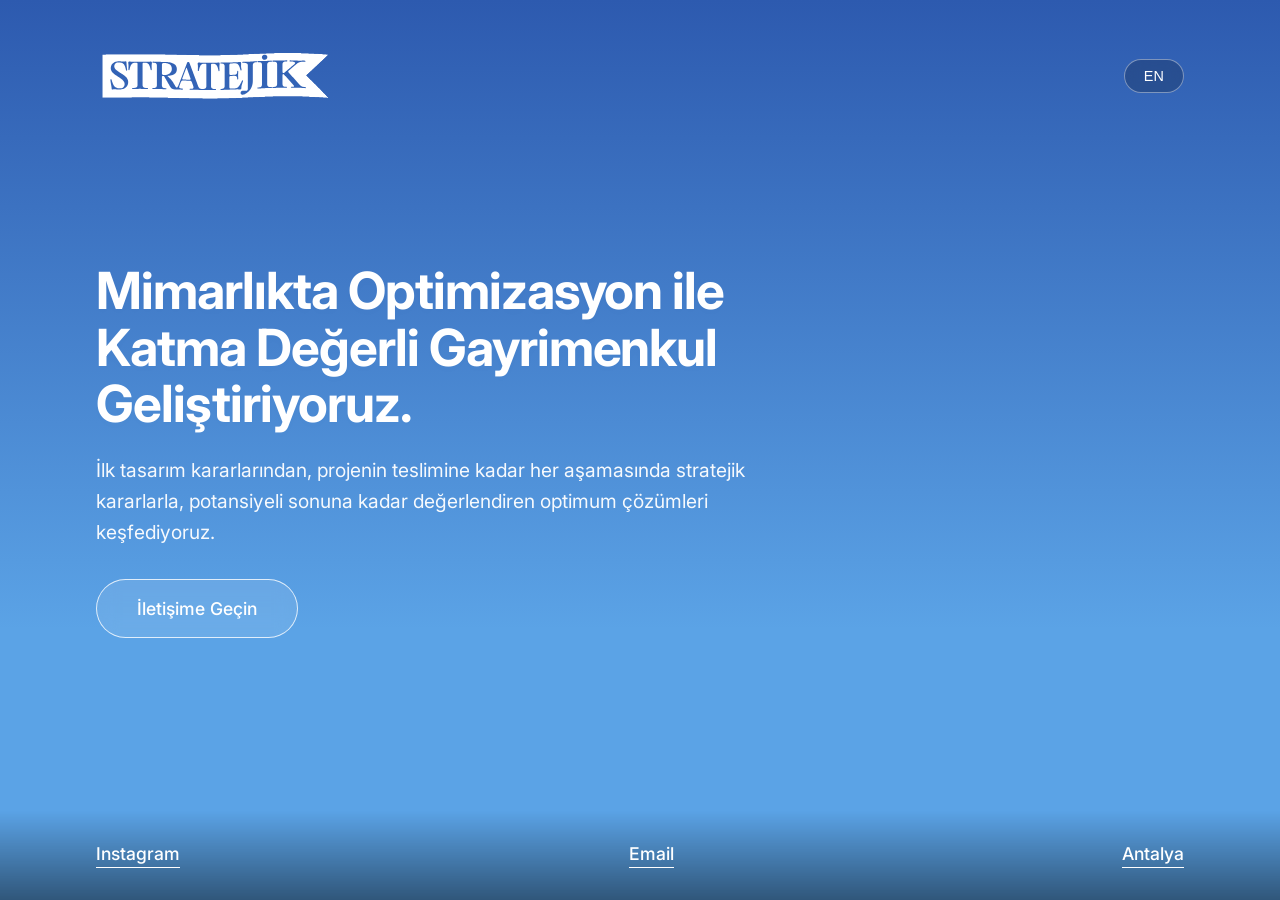
==== index.html @ a05460b2 "Block touch drag and pinch gestures to stop iOS overscroll bounce Co-Authored-By: Claude Opus 5.5 <n" ====
<!DOCTYPE html>
<html lang="tr">
<head>
    <meta charset="UTF-8">
    <meta name="viewport" content="width=device-width, initial-scale=1.0, maximum-scale=1.0, user-scalable=no, viewport-fit=cover">
    <meta name="theme-color" content="#5BA3E6">
    <!-- Samsung Internet / Chrome "zorla koyu mod" özelliğini kapat -->
    <meta name="color-scheme" content="only light">
    <meta name="supported-color-schemes" content="light">

    <title>STRATEJİK Mimarlık ile Geliştirme</title>
    <meta name="description" content="Antalya merkezli mimarlık ve gayrimenkul geliştirme ofisi.">
    
    <!-- Favicon -->
    <link rel="icon" type="image/svg+xml" href="stratejik.svg">
    <link rel="apple-touch-icon" href="apple-touch-icon.png">

    <!-- Performans: Font ve Görselleri Önceden Yükleme -->
    <link rel="preconnect" href="https://fonts.googleapis.com">
    <link rel="preconnect" href="https://fonts.gstatic.com" crossorigin>
    <link href="https://fonts.googleapis.com/css2?family=Inter:wght@400;500;600;700&display=swap" rel="stylesheet">
    
    <!-- Masaüstü ve Mobil arka planları cihaza göre önceden yükleme (Endüstri Standardı) -->
    <link rel="preload" href="website-background-desktop.jpg" as="image" media="(min-width: 769px)">
    <link rel="preload" href="website-background-p1.jpg" as="image" media="(max-width: 768px)">

    <!-- CSS Dosyası -->
    <link rel="stylesheet" href="style.css">
</head>
<body>

    <!-- Header: Logo ve Dil Seçeneği -->
<header class="header">
        <a href="/" aria-label="Ana Sayfa" class="logo-link">
            <object data="stratejik_logo_animation.svg" type="image/svg+xml" class="logo" width="240" aria-label="STRATEJİK">
                <!-- Fallback (Desteklemeyen eski tarayıcılar için img yedeği) -->
                <img src="stratejik_logo_animation.svg" alt="Stratejik Mimarlık Logo" width="240" height="auto">
            </object>
        </a>
    <button id="langToggle" class="btn lang-toggle" aria-label="Dili İngilizceye Çevir">EN</button>
</header>
    <!-- Ana İçerik: Slogan ve Harekete Geçirici Mesaj -->
    <main class="main-content">
        <div class="text-container">
            <h1 class="main-headline" id="mainHeadline">Mimarlıkta Optimizasyon ile Katma Değerli Gayrimenkul Geliştiriyoruz.</h1>
            <p class="sub-headline" id="subHeadline">
                İlk tasarım kararlarından, projenin teslimine kadar her aşamasında stratejik kararlarla, potansiyeli sonuna kadar değerlendiren optimum çözümleri keşfediyoruz.
            </p>
            <a href="mailto:info@stratejik.co" class="btn cta-button" id="ctaBtn" role="button">İletişime Geçin</a>
        </div>
    </main>

    <!-- Footer: Sosyal Medya ve İletişim -->
    <footer class="footer">
        <a href="https://instagram.com/stratejik.co" target="_blank" rel="noopener noreferrer">Instagram</a>
        <a href="mailto:info@stratejik.co">Email</a>
        <a href="https://maps.app.goo.gl/JWoJA8xjEqFPjVyT9" target="_blank" rel="noopener noreferrer">Antalya</a>
    </footer>

    <!-- Kaydırma / esneme engelleme: sayfa tek ekrandır, sürükleme hareketi
         iOS Safari'nin kenardaki esneme (bounce) animasyonunu tetiklemesin -->
    <script>
        document.addEventListener('touchmove', function(e) {
            e.preventDefault();
        }, { passive: false });
        // iOS'ta iki parmakla yakınlaştırmayı engelle (user-scalable=no görmezden geliniyor)
        document.addEventListener('gesturestart', function(e) {
            e.preventDefault();
        });
    </script>

    <!-- Dil Değişimi Scripti -->
    <script>
        document.addEventListener('DOMContentLoaded', function() {
            const texts = {
                tr: {
                    mainHeadline: "Mimarlıkta Optimizasyon ile Katma Değerli Gayrimenkul Geliştiriyoruz.",
                    subHeadline: "İlk tasarım kararlarından, projenin teslimine kadar her aşamasında stratejik kararlarla, potansiyeli sonuna kadar değerlendiren optimum çözümleri keşfediyoruz.",
                    ctaBtn: "İletişime Geçin",
                    langLabel: "Dili İngilizceye Çevir"
                },
                en: {
                    mainHeadline: "We Develop Value-Added Real Estate with Optimization in Architecture.",
                    subHeadline: "From initial design to project delivery, we discover optimal solutions that fully realize the potential through strategic decisions at every stage.",
                    ctaBtn: "Contact Us",
                    langLabel: "Switch language to Turkish"
                }
            };
            
            let currentLang = 'tr';
            const langToggle = document.getElementById('langToggle');
            const mainHeadline = document.getElementById('mainHeadline');
            const subHeadline = document.getElementById('subHeadline');
            const ctaBtn = document.getElementById('ctaBtn');
            const elements = [mainHeadline, subHeadline, ctaBtn];

            langToggle.addEventListener('click', function() {
                currentLang = currentLang === 'tr' ? 'en' : 'tr';
                
                // Yumuşak geçiş için opacity sıfırlama
                elements.forEach(el => el.style.opacity = '0');
                
                setTimeout(() => {
                    mainHeadline.textContent = texts[currentLang].mainHeadline;
                    subHeadline.textContent = texts[currentLang].subHeadline;
                    ctaBtn.textContent = texts[currentLang].ctaBtn;
                    
                    langToggle.textContent = currentLang === 'tr' ? 'EN' : 'TR';
                    langToggle.setAttribute('aria-label', texts[currentLang].langLabel);
                    
                    // İçerik değiştikten sonra görünür yapma
                    elements.forEach(el => el.style.opacity = '1');
                }, 200); // CSS transition süresi ile eşzamanlı
            });
        });
    </script>
</body>
</html>
---- style.css ----
/* =========================================
   1. DEĞİŞKENLER & TEMEL AYARLAR
   ========================================= */
:root {
    /* Tarayıcıların otomatik koyu mod dönüşümünü engeller */
    color-scheme: only light;
    --primary-text-color: #ffffff;

    --cta-background-color: rgba(255, 255, 255, 0.1);
    --cta-hover-background-color: rgba(255, 255, 255, 0.25);
    /* Gölge daha doğal ve yumuşak hale getirildi */
    --text-shadow: 0 4px 8px rgba(0, 0, 0, 0.01);
    --safe-bottom: env(safe-area-inset-bottom, 20px);
    /* Görünür ekran yüksekliğinin %1'i (dvh desteklemeyen eski tarayıcılarda vh) */
    --vh: 1vh;
}

@supports (height: 1dvh) {
    :root { --vh: 1dvh; }
}

html {
    /* Sayfa sınırında esneme / yenileme animasyonunu kapat */
    overscroll-behavior: none;
}

*, *::before, *::after { 
    box-sizing: border-box; 
}

body {
    margin: 0;
    padding: 0;
    font-family: 'Inter', -apple-system, BlinkMacSystemFont, "Segoe UI", Roboto, Helvetica, Arial, sans-serif;
    color: var(--primary-text-color);
    background-color: #5BA3E6;
    /* Masaüstü (Varsayılan) Arka Plan Ayarları - Gradient Karartma Eklendi */
    background-image: 
        linear-gradient(to bottom, rgba(45, 90, 175, 1) 0%, transparent 70%),
        url('website-background-desktop.jpg');
    background-size: 100% 100%, cover;
    background-position: center top, center center;
    background-repeat: no-repeat, no-repeat;
    background-attachment: fixed;
    
    overflow: hidden;
    -webkit-font-smoothing: antialiased;
    -moz-osx-font-smoothing: grayscale;
}

/* =========================================
   2. HEADER & LOGO
   ========================================= */
.header {
    position: fixed;
    top: 0;
    left: 0;
    width: 100%;
    /* Çentik olan cihazlar için güvenli alan boşluğu */
    padding: max(3rem, env(safe-area-inset-top)) 6rem 3rem 6rem;
    display: flex;
    justify-content: space-between;
    align-items: center;
    z-index: 100;
}

.logo {
   pointer-events: none;
    width: 240px;
    max-width: 80vw;
    height: auto;
 /*    filter: invert(0); */
    display: block;
}
/* =========================================
   3. ANA İÇERİK (TYPOGRAPHY & LAYOUT)
   ========================================= */
.main-content {
    position: absolute;
    top: 0;
    left: 0;
    width: 100%;
    height: 100dvh;
    display: flex;
    align-items: center;
    justify-content: flex-start;
    padding: 0 2rem 0 6rem;
    z-index: 10;
}

.text-container {
    max-width: 65%;
    display: flex;
    flex-direction: column;
    gap: 1.5rem;
    text-shadow: var(--text-shadow);
}

.main-headline {
    font-size: clamp(2rem, 4vw, 3.8rem);
    font-weight: 700;
    line-height: 1.1;
    margin: 0;
    letter-spacing: -0.02em;
    transition: opacity 0.2s ease;
}

.sub-headline {
    font-size: clamp(1.1rem, 1.5vw, 1.4rem);
    font-weight: 400;
    line-height: 1.6;
    margin: 0;
    max-width: 90%;
    opacity: 0.95;
    transition: opacity 0.2s ease;
}

/* =========================================
   4. BUTONLAR
   ========================================= */
.btn {
    display: inline-flex;
    align-items: center;
    justify-content: center;
    text-decoration: none;
    color: var(--primary-text-color);
    border: 1px solid rgba(255, 255, 255, 0.8);
    border-radius: 50px;
    background-color: var(--cta-background-color);
    backdrop-filter: blur(10px);
    -webkit-backdrop-filter: blur(10px);
    font-weight: 500;
    cursor: pointer;
    transition: all 0.3s ease;
    outline: none;
}

.btn:hover, .btn:focus-visible {
    background-color: var(--cta-hover-background-color);
}

.cta-button {
    align-self: flex-start;
    padding: 1.1rem 2.5rem;
    font-size: 1.1rem;
    margin-top: 0.5rem;
    transition: all 0.3s ease, opacity 0.2s ease;
}

.lang-toggle {
    padding: 0.5rem 1.2rem;
    font-size: 0.9rem;
    background: rgba(0, 0, 0, 0.2);
    border: 1px solid rgba(255, 255, 255, 0.4);
    /* iOS soluklaştırma sorununa karşı eklendi */
    color: #ffffff !important; 
    -webkit-text-fill-color: #ffffff;
    opacity: 1;
}

/* =========================================
   5. FOOTER
   ========================================= */
.footer {
    position: fixed;
    bottom: 0;
    left: 0;
    width: 100%;
    padding: 2rem 6rem;
    display: flex;
    justify-content: space-between;
    background: linear-gradient(to top, rgba(0, 0, 0, 0.7) -50%, transparent 100%);
    z-index: 100;
}

.footer a {
    color: var(--primary-text-color);
    text-decoration: none;
    font-size: 1.1rem;
    font-weight: 500;
    border-bottom: 1px solid var(--primary-text-color);
    padding-bottom: 3px;
    transition: opacity 0.3s ease;
}

.footer a:hover, .footer a:focus-visible {
    opacity: 0.7;
}

/* =========================================
   6. RESPONSIVE TASARIM (TABLET & MOBİL)
   ========================================= */

/* Tablet & Küçük Masaüstü */
@media (max-width: 1024px) {
    .header { 
        padding: max(2rem, env(safe-area-inset-top)) 2rem 2rem 2rem; 
    }
    .footer { padding: 2rem; }
    .main-content { padding: 0 2rem; }
    .text-container { max-width: 100%; }
}

/* Mobil Görünüm (Dikey - Portrait)
   Sayfa kaydırılmaz; her şey ekrana sığacak şekilde ölçeklenir.
   Tasarım 414x800 px'lik bir ekran (iPhone) referans alınarak yapıldı.
   --u bu referanstaki "1 piksel"in o ekrandaki karşılığıdır: ekran daha
   dar ya da daha kısaysa tüm yazı, buton ve boşluklar aynı oranda küçülür,
   böylece yerleşim oranları her telefonda aynı kalır. */
@media (max-width: 768px) {
    :root {
        --u: min(calc(100vw / 414), calc(var(--vh) * 100 / 800));
    }

    body {
        /* Sayfayı ekrana sabitle: kaydırma ve sınırda esneme (bounce) olmasın */
        position: fixed;
        top: 0; right: 0; bottom: 0; left: 0;
        overflow: hidden;
        background-image: none;
        background-color: rgba(45, 90, 175, 1);
    }

    /* Arka plan: ekranın tabanına dayalı, oranı bozulmadan (cover) */
    body::before {
        content: "";
        position: fixed;
        top: 0; right: 0; bottom: 0; left: 0;
        z-index: -1;
        pointer-events: none;
        background-image:
            linear-gradient(to bottom, rgba(45, 90, 175, 1) 0%, transparent 70%),
            url('website-background-p1.jpg');
        background-position: center top, center bottom;
        background-size: 100% 100%, cover;
        background-repeat: no-repeat, no-repeat;
    }

    .header {
        /* Çentik alanı için güvenli boşluk */
        padding: max(calc(24 * var(--u)), env(safe-area-inset-top)) calc(24 * var(--u)) calc(24 * var(--u));
        justify-content: center;
    }

    .logo { width: calc(170 * var(--u)); }

    .lang-toggle {
        position: absolute;
        right: calc(24 * var(--u));
        /* Çentiğe göre buton hizalamasını güvenli alana kaydırmak için */
        top: max(50%, calc(env(safe-area-inset-top) + 20px));
        transform: translateY(-50%);
        padding: calc(8 * var(--u)) calc(19.2 * var(--u));
        font-size: calc(14.4 * var(--u));
    }

    /* Yazı bloğu, ekranın üstten %15'i ile alttan %30'u arasında ortalanır */
    .main-content {
        position: absolute;
        top: 0; right: 0; bottom: 0; left: 0;
        height: 100%;
        padding: calc(var(--vh) * 15) calc(24 * var(--u)) calc(var(--vh) * 30);
        justify-content: center;
    }

    .text-container {
        /* Genişlik de ölçeklenir: satır kırılmaları her ekranda aynı kalır */
        width: calc(366 * var(--u));
        max-width: 100%;
        align-items: center;
        text-align: center;
        gap: calc(19.2 * var(--u));
    }

    .main-headline { font-size: calc(32 * var(--u)); }

    .sub-headline {
        max-width: 100%;
        font-size: calc(17.6 * var(--u));
    }

    .cta-button {
        align-self: center;
        width: 100%;
        max-width: calc(320 * var(--u));
        padding: calc(19.2 * var(--u));
        margin-top: calc(16 * var(--u));
        font-size: calc(17.6 * var(--u));
    }

    .footer {
        padding: calc(24 * var(--u));
        padding-bottom: calc(16 * var(--u) + var(--safe-bottom));
        justify-content: space-around;
        background: linear-gradient(to top, rgba(0, 0, 0, 0.85) 0%, transparent 100%);
    }

    .footer a { font-size: calc(16 * var(--u)); }
}

/* Mobil Görünüm (Yatay - Landscape Ekran Döndürme Durumu) */
@media (max-height: 500px) and (orientation: landscape) {
    /* Yatay ekranda ölçek referansı 844x390 px */
    :root { --u: min(calc(100vw / 844), calc(var(--vh) * 100 / 390)); }

    .header { padding: max(1rem, env(safe-area-inset-top)) 2rem 1rem 2rem; }
    .logo { width: 150px; }
    .lang-toggle { right: 2rem; top: 50%; }
    
    .main-content {
        padding: 70px 2rem 60px 2rem;
        min-height: 100dvh;
    }
    
    .text-container {
        width: auto;
        flex-direction: row;
        align-items: center;
        text-align: left;
        gap: 2rem;
    }
    
    .sub-headline { display: none; }
    
    .cta-button {
        margin: 0;
        padding: 0.8rem 1.5rem;
        width: auto;
        white-space: nowrap;
    }
    
    .footer { padding: 1rem 2rem; }
}
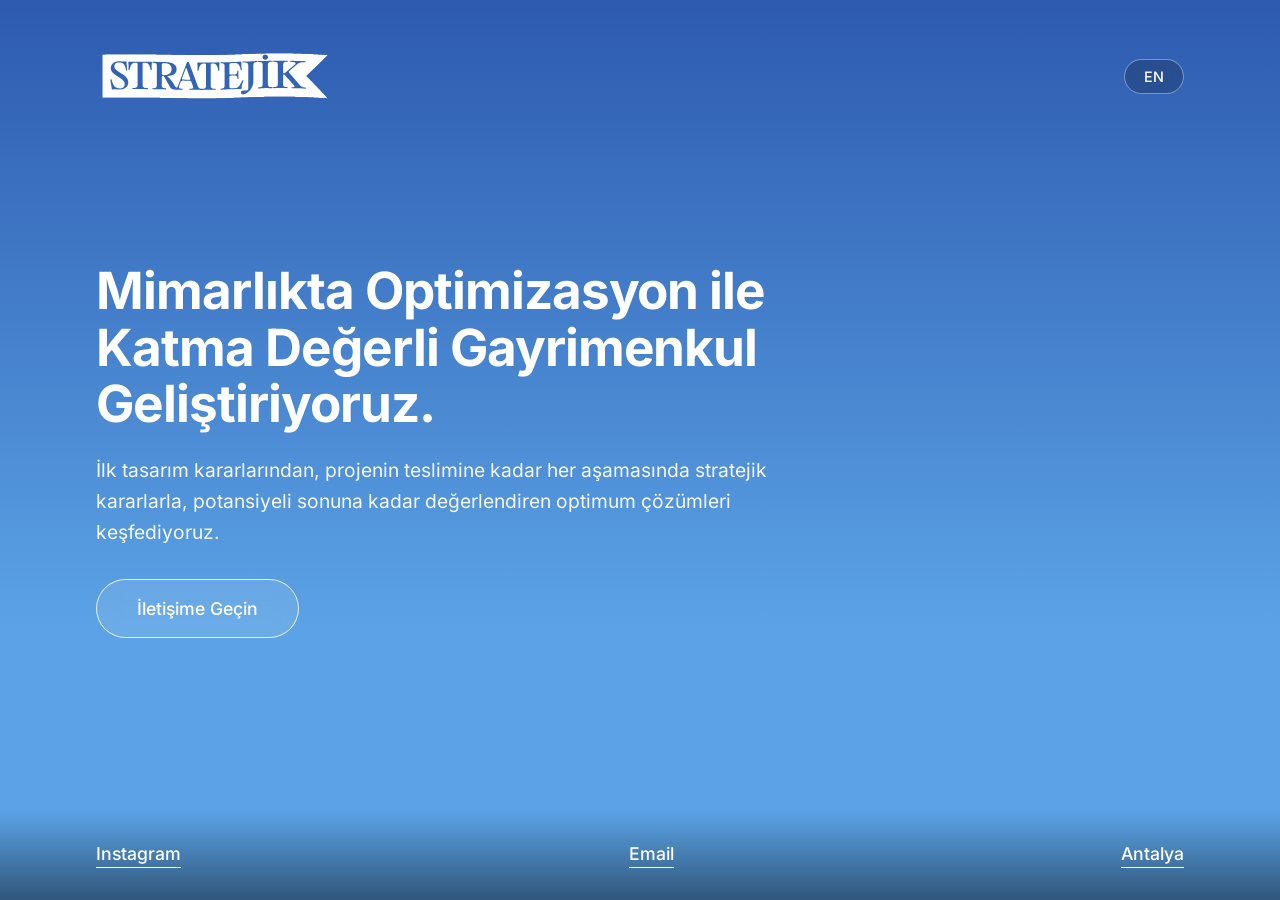
==== commit 809c8fb4: "Restore plain EN/TR language button and version CSS/JS URLs The hidden screen-reader span made the b" ====
--- a/index.html
+++ b/index.html
@@ -2,51 +2,97 @@
 <html lang="tr">
 <head>
     <meta charset="UTF-8">
-    <meta name="viewport" content="width=device-width, initial-scale=1.0, maximum-scale=1.0, user-scalable=no, viewport-fit=cover">
+    <meta name="viewport" content="width=device-width, initial-scale=1.0, viewport-fit=cover">
     <meta name="theme-color" content="#5BA3E6">
     <!-- Samsung Internet / Chrome "zorla koyu mod" özelliğini kapat -->
     <meta name="color-scheme" content="only light">
     <meta name="supported-color-schemes" content="light">
 
     <title>STRATEJİK Mimarlık ile Geliştirme</title>
-    <meta name="description" content="Antalya merkezli mimarlık ve gayrimenkul geliştirme ofisi.">
-    
+    <meta name="description" content="Antalya merkezli mimarlık ve gayrimenkul geliştirme ofisi. Mimarlıkta optimizasyon ile katma değerli gayrimenkul geliştiriyoruz.">
+
+    <!-- SEO: Asıl adres ve dil alternatifleri -->
+    <link rel="canonical" href="https://stratejik.co/">
+    <link rel="alternate" hreflang="tr" href="https://stratejik.co/">
+    <link rel="alternate" hreflang="en" href="https://stratejik.co/en/">
+    <link rel="alternate" hreflang="x-default" href="https://stratejik.co/">
+
+    <!-- Sosyal medya paylaşım önizlemesi (WhatsApp, Instagram, LinkedIn, X...) -->
+    <meta property="og:type" content="website">
+    <meta property="og:site_name" content="STRATEJİK">
+    <meta property="og:title" content="STRATEJİK Mimarlık ile Geliştirme">
+    <meta property="og:description" content="Mimarlıkta optimizasyon ile katma değerli gayrimenkul geliştiriyoruz. Antalya.">
+    <meta property="og:url" content="https://stratejik.co/">
+    <meta property="og:image" content="https://stratejik.co/og-image.jpg">
+    <meta property="og:image:width" content="1200">
+    <meta property="og:image:height" content="630">
+    <meta property="og:image:alt" content="STRATEJİK logosu ve proje görseli">
+    <meta property="og:locale" content="tr_TR">
+    <meta property="og:locale:alternate" content="en_US">
+    <meta name="twitter:card" content="summary_large_image">
+
     <!-- Favicon -->
-    <link rel="icon" type="image/svg+xml" href="stratejik.svg">
-    <link rel="apple-touch-icon" href="apple-touch-icon.png">
+    <link rel="icon" href="/favicon/favicon.ico" sizes="any">
+    <link rel="icon" type="image/png" sizes="32x32" href="/favicon/favicon-32x32.png">
+    <link rel="icon" type="image/png" sizes="16x16" href="/favicon/favicon-16x16.png">
+    <link rel="apple-touch-icon" href="/favicon/apple-touch-icon.png">
+    <link rel="manifest" href="/favicon/site.webmanifest">
 
-    <!-- Performans: Font ve Görselleri Önceden Yükleme -->
-    <link rel="preconnect" href="https://fonts.googleapis.com">
-    <link rel="preconnect" href="https://fonts.gstatic.com" crossorigin>
-    <link href="https://fonts.googleapis.com/css2?family=Inter:wght@400;500;600;700&display=swap" rel="stylesheet">
-    
-    <!-- Masaüstü ve Mobil arka planları cihaza göre önceden yükleme (Endüstri Standardı) -->
-    <link rel="preload" href="website-background-desktop.jpg" as="image" media="(min-width: 769px)">
-    <link rel="preload" href="website-background-p1.jpg" as="image" media="(max-width: 768px)">
+    <!-- Performans: Font ve görselleri önceden yükleme -->
+    <link rel="preload" href="/fonts/inter-latin-wght-normal.woff2" as="font" type="font/woff2" crossorigin>
+    <link rel="preload" href="/fonts/inter-latin-ext-wght-normal.woff2" as="font" type="font/woff2" crossorigin>
+    <link rel="preload" href="/website-background-desktop.jpg" as="image" media="(min-width: 769px)">
+    <link rel="preload" href="/website-background-p1.jpg" as="image" media="(max-width: 768px)">
 
     <!-- CSS Dosyası -->
-    <link rel="stylesheet" href="style.css">
+    <link rel="stylesheet" href="/style.css?v=2">
+
+    <!-- Google için firma bilgileri (yapısal veri) -->
+    <script type="application/ld+json">
+    {
+        "@context": "https://schema.org",
+        "@type": "ProfessionalService",
+        "name": "STRATEJİK",
+        "alternateName": "Stratejik Mimarlık",
+        "description": "Antalya merkezli mimarlık ve gayrimenkul geliştirme ofisi.",
+        "url": "https://stratejik.co/",
+        "logo": "https://stratejik.co/favicon/android-chrome-512x512.png",
+        "image": "https://stratejik.co/og-image.jpg",
+        "email": "info@stratejik.co",
+        "address": {
+            "@type": "PostalAddress",
+            "addressLocality": "Antalya",
+            "addressCountry": "TR"
+        },
+        "areaServed": "Antalya",
+        "hasMap": "https://maps.app.goo.gl/JWoJA8xjEqFPjVyT9",
+        "sameAs": ["https://instagram.com/stratejik.co"]
+    }
+    </script>
+
+    <script src="/app.js?v=2" defer></script>
 </head>
 <body>
 
     <!-- Header: Logo ve Dil Seçeneği -->
-<header class="header">
+    <header class="header">
         <a href="/" aria-label="Ana Sayfa" class="logo-link">
-            <object data="stratejik_logo_animation.svg" type="image/svg+xml" class="logo" width="240" aria-label="STRATEJİK">
+            <object data="/stratejik_logo_animation.svg" type="image/svg+xml" class="logo" width="240" aria-label="STRATEJİK">
                 <!-- Fallback (Desteklemeyen eski tarayıcılar için img yedeği) -->
-                <img src="stratejik_logo_animation.svg" alt="Stratejik Mimarlık Logo" width="240" height="auto">
+                <img src="/stratejik_logo_animation.svg" alt="Stratejik Mimarlık Logo" width="240" height="auto">
             </object>
         </a>
-    <button id="langToggle" class="btn lang-toggle" aria-label="Dili İngilizceye Çevir">EN</button>
-</header>
+        <a href="/en/" class="btn lang-toggle" hreflang="en" lang="en" aria-label="EN – English">EN</a>
+    </header>
+
     <!-- Ana İçerik: Slogan ve Harekete Geçirici Mesaj -->
     <main class="main-content">
         <div class="text-container">
-            <h1 class="main-headline" id="mainHeadline">Mimarlıkta Optimizasyon ile Katma Değerli Gayrimenkul Geliştiriyoruz.</h1>
-            <p class="sub-headline" id="subHeadline">
+            <h1 class="main-headline">Mimarlıkta Optimizasyon ile Katma Değerli Gayrimenkul Geliştiriyoruz.</h1>
+            <p class="sub-headline">
                 İlk tasarım kararlarından, projenin teslimine kadar her aşamasında stratejik kararlarla, potansiyeli sonuna kadar değerlendiren optimum çözümleri keşfediyoruz.
             </p>
-            <a href="mailto:info@stratejik.co" class="btn cta-button" id="ctaBtn" role="button">İletişime Geçin</a>
+            <a href="mailto:info@stratejik.co" class="btn cta-button">İletişime Geçin</a>
         </div>
     </main>
 
@@ -57,62 +103,5 @@
         <a href="https://maps.app.goo.gl/JWoJA8xjEqFPjVyT9" target="_blank" rel="noopener noreferrer">Antalya</a>
     </footer>
 
-    <!-- Kaydırma / esneme engelleme: sayfa tek ekrandır, sürükleme hareketi
-         iOS Safari'nin kenardaki esneme (bounce) animasyonunu tetiklemesin -->
-    <script>
-        document.addEventListener('touchmove', function(e) {
-            e.preventDefault();
-        }, { passive: false });
-        // iOS'ta iki parmakla yakınlaştırmayı engelle (user-scalable=no görmezden geliniyor)
-        document.addEventListener('gesturestart', function(e) {
-            e.preventDefault();
-        });
-    </script>
-
-    <!-- Dil Değişimi Scripti -->
-    <script>
-        document.addEventListener('DOMContentLoaded', function() {
-            const texts = {
-                tr: {
-                    mainHeadline: "Mimarlıkta Optimizasyon ile Katma Değerli Gayrimenkul Geliştiriyoruz.",
-                    subHeadline: "İlk tasarım kararlarından, projenin teslimine kadar her aşamasında stratejik kararlarla, potansiyeli sonuna kadar değerlendiren optimum çözümleri keşfediyoruz.",
-                    ctaBtn: "İletişime Geçin",
-                    langLabel: "Dili İngilizceye Çevir"
-                },
-                en: {
-                    mainHeadline: "We Develop Value-Added Real Estate with Optimization in Architecture.",
-                    subHeadline: "From initial design to project delivery, we discover optimal solutions that fully realize the potential through strategic decisions at every stage.",
-                    ctaBtn: "Contact Us",
-                    langLabel: "Switch language to Turkish"
-                }
-            };
-            
-            let currentLang = 'tr';
-            const langToggle = document.getElementById('langToggle');
-            const mainHeadline = document.getElementById('mainHeadline');
-            const subHeadline = document.getElementById('subHeadline');
-            const ctaBtn = document.getElementById('ctaBtn');
-            const elements = [mainHeadline, subHeadline, ctaBtn];
-
-            langToggle.addEventListener('click', function() {
-                currentLang = currentLang === 'tr' ? 'en' : 'tr';
-                
-                // Yumuşak geçiş için opacity sıfırlama
-                elements.forEach(el => el.style.opacity = '0');
-                
-                setTimeout(() => {
-                    mainHeadline.textContent = texts[currentLang].mainHeadline;
-                    subHeadline.textContent = texts[currentLang].subHeadline;
-                    ctaBtn.textContent = texts[currentLang].ctaBtn;
-                    
-                    langToggle.textContent = currentLang === 'tr' ? 'EN' : 'TR';
-                    langToggle.setAttribute('aria-label', texts[currentLang].langLabel);
-                    
-                    // İçerik değiştikten sonra görünür yapma
-                    elements.forEach(el => el.style.opacity = '1');
-                }, 200); // CSS transition süresi ile eşzamanlı
-            });
-        });
-    </script>
 </body>
 </html>
--- a/style.css
+++ b/style.css
@@ -1,3 +1,25 @@
+/* =========================================
+   0. FONT (Inter, kendi sunucumuzdan - Google Fonts'a istek yok)
+   latin-ext dosyası Türkçe ğ, ş, İ gibi karakterleri içerir.
+   ========================================= */
+@font-face {
+    font-family: 'Inter';
+    font-style: normal;
+    font-display: swap;
+    font-weight: 100 900;
+    src: url('fonts/inter-latin-ext-wght-normal.woff2') format('woff2');
+    unicode-range: U+0100-02BA, U+02BD-02C5, U+02C7-02CC, U+02CE-02D7, U+02DD-02FF, U+0304, U+0308, U+0329, U+1D00-1DBF, U+1E00-1E9F, U+1EF2-1EFF, U+2020, U+20A0-20AB, U+20AD-20C0, U+2113, U+2C60-2C7F, U+A720-A7FF;
+}
+
+@font-face {
+    font-family: 'Inter';
+    font-style: normal;
+    font-display: swap;
+    font-weight: 100 900;
+    src: url('fonts/inter-latin-wght-normal.woff2') format('woff2');
+    unicode-range: U+0000-00FF, U+0131, U+0152-0153, U+02BB-02BC, U+02C6, U+02DA, U+02DC, U+0304, U+0308, U+0329, U+2000-206F, U+20AC, U+2122, U+2191, U+2193, U+2212, U+2215, U+FEFF, U+FFFD;
+}
+
 /* =========================================
    1. DEĞİŞKENLER & TEMEL AYARLAR
    ========================================= */
@@ -8,8 +30,6 @@
 
     --cta-background-color: rgba(255, 255, 255, 0.1);
     --cta-hover-background-color: rgba(255, 255, 255, 0.25);
-    /* Gölge daha doğal ve yumuşak hale getirildi */
-    --text-shadow: 0 4px 8px rgba(0, 0, 0, 0.01);
     --safe-bottom: env(safe-area-inset-bottom, 20px);
     /* Görünür ekran yüksekliğinin %1'i (dvh desteklemeyen eski tarayıcılarda vh) */
     --vh: 1vh;
@@ -93,7 +113,6 @@
     display: flex;
     flex-direction: column;
     gap: 1.5rem;
-    text-shadow: var(--text-shadow);
 }
 
 .main-headline {
@@ -102,7 +121,6 @@
     line-height: 1.1;
     margin: 0;
     letter-spacing: -0.02em;
-    transition: opacity 0.2s ease;
 }
 
 .sub-headline {
@@ -112,7 +130,6 @@
     margin: 0;
     max-width: 90%;
     opacity: 0.95;
-    transition: opacity 0.2s ease;
 }
 
 /* =========================================
@@ -144,7 +161,6 @@
     padding: 1.1rem 2.5rem;
     font-size: 1.1rem;
     margin-top: 0.5rem;
-    transition: all 0.3s ease, opacity 0.2s ease;
 }
 
 .lang-toggle {
@@ -157,6 +173,7 @@
     -webkit-text-fill-color: #ffffff;
     opacity: 1;
 }
+
 
 /* =========================================
    5. FOOTER
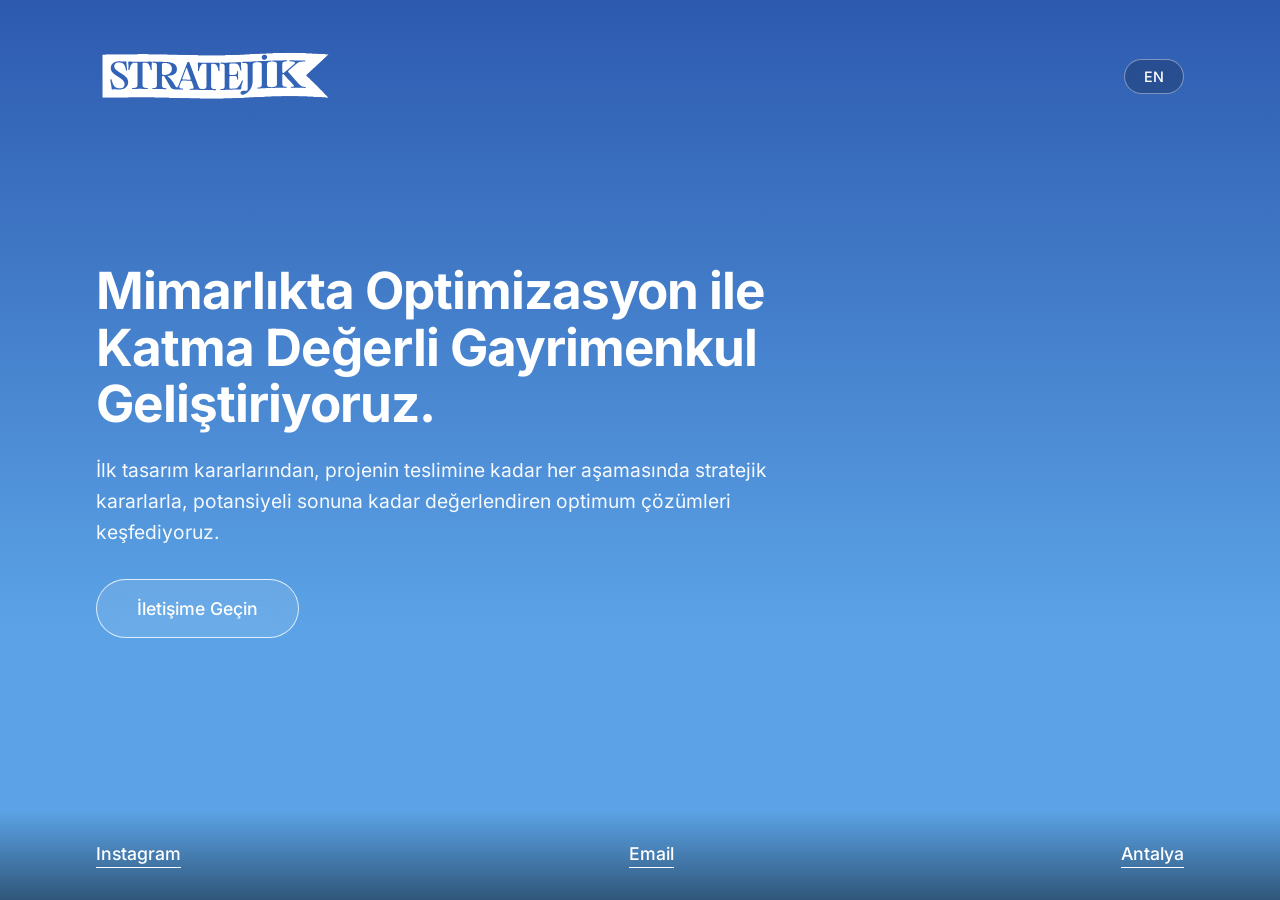
==== commit 074df493: "Add prefers-color-scheme rule so Samsung Internet stops force-darkening Samsung Internet ignores the" ====
--- a/index.html
+++ b/index.html
@@ -7,6 +7,7 @@
     <!-- Samsung Internet / Chrome "zorla koyu mod" özelliğini kapat -->
     <meta name="color-scheme" content="only light">
     <meta name="supported-color-schemes" content="light">
+    <meta name="darkreader-lock">
 
     <title>STRATEJİK Mimarlık ile Geliştirme</title>
     <meta name="description" content="Antalya merkezli mimarlık ve gayrimenkul geliştirme ofisi. Mimarlıkta optimizasyon ile katma değerli gayrimenkul geliştiriyoruz.">
@@ -45,7 +46,7 @@
     <link rel="preload" href="/website-background-p1.jpg" as="image" media="(max-width: 768px)">
 
     <!-- CSS Dosyası -->
-    <link rel="stylesheet" href="/style.css?v=2">
+    <link rel="stylesheet" href="/style.css?v=3">
 
     <!-- Google için firma bilgileri (yapısal veri) -->
     <script type="application/ld+json">
--- a/style.css
+++ b/style.css
@@ -37,6 +37,17 @@
 
 @supports (height: 1dvh) {
     :root { --vh: 1dvh; }
+}
+
+/* Samsung Internet koyu modu: <meta color-scheme> ayarını dikkate almaz;
+   stil dosyasında prefers-color-scheme sorgusu yoksa sayfayı zorla karartır.
+   Bu kural görünümü değiştirmez (aynı değerler), sadece Samsung'a sitenin
+   renklerine kendisinin karar verdiğini gösterir. Silmeyin. */
+@media (prefers-color-scheme: dark) {
+    :root {
+        color-scheme: only light;
+        --primary-text-color: #ffffff;
+    }
 }
 
 html {
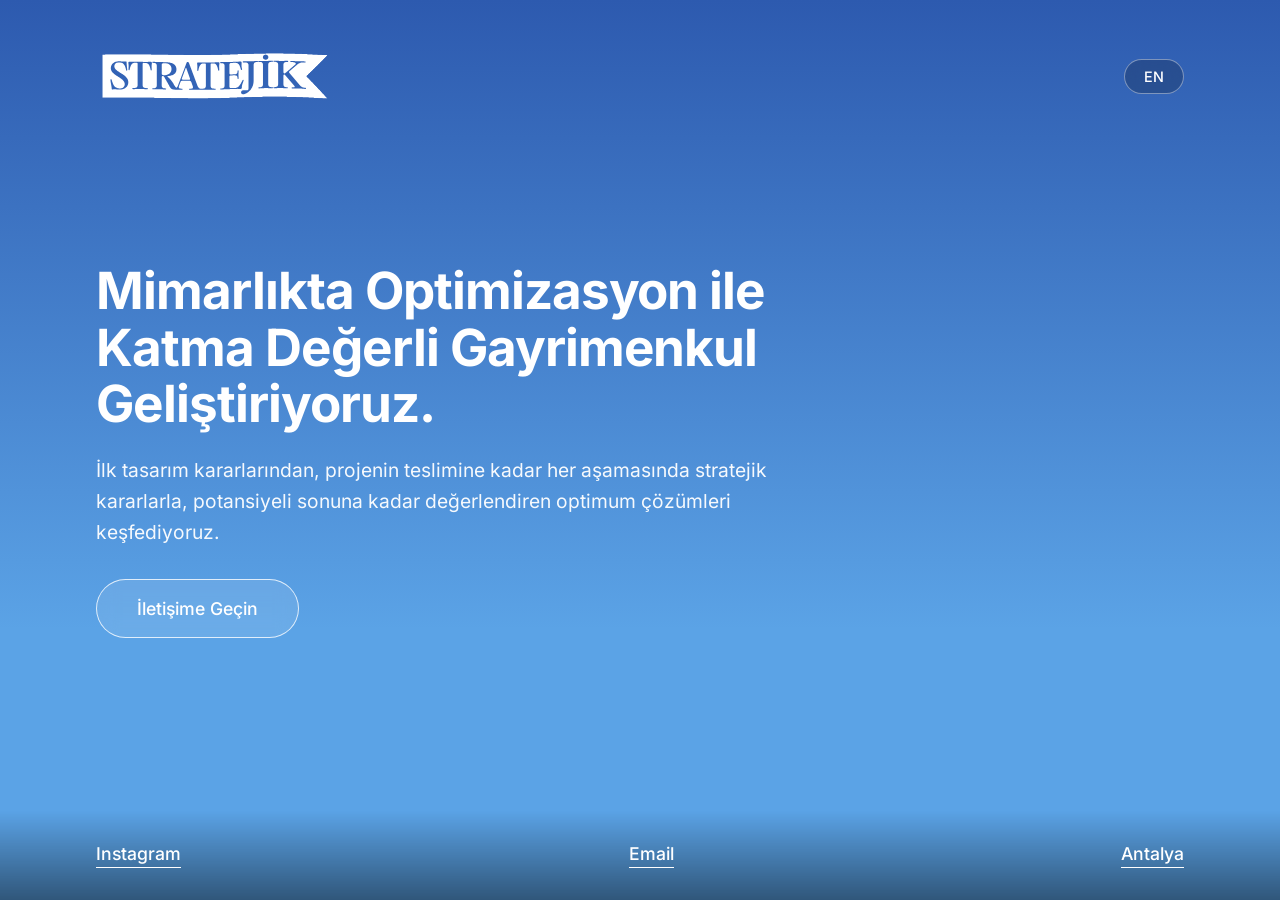
==== commit 8db2543a: "Fix missing logo and blue Safari toolbar - X-Frame-Options DENY blocked the logo, which is embedded " ====
--- a/index.html
+++ b/index.html
@@ -46,7 +46,7 @@
     <link rel="preload" href="/website-background-p1.jpg" as="image" media="(max-width: 768px)">
 
     <!-- CSS Dosyası -->
-    <link rel="stylesheet" href="/style.css?v=3">
+    <link rel="stylesheet" href="/style.css?v=4">
 
     <!-- Google için firma bilgileri (yapısal veri) -->
     <script type="application/ld+json">
--- a/style.css
+++ b/style.css
@@ -240,11 +240,15 @@
         --u: min(calc(100vw / 414), calc(var(--vh) * 100 / 800));
     }
 
+    /* Sayfa ekran boyunda; kaydırılacak içerik yok. Kenardaki esneme app.js ile
+       engellenir. Not: body'ye position: fixed VERMEYİN - iOS 26 Safari alttaki
+       araç çubuğunu kenardaki sabit öğenin rengine boyar (mavi çubuk sorunu). */
+    html, body {
+        height: 100%;
+        overflow: hidden;
+    }
+
     body {
-        /* Sayfayı ekrana sabitle: kaydırma ve sınırda esneme (bounce) olmasın */
-        position: fixed;
-        top: 0; right: 0; bottom: 0; left: 0;
-        overflow: hidden;
         background-image: none;
         background-color: rgba(45, 90, 175, 1);
     }
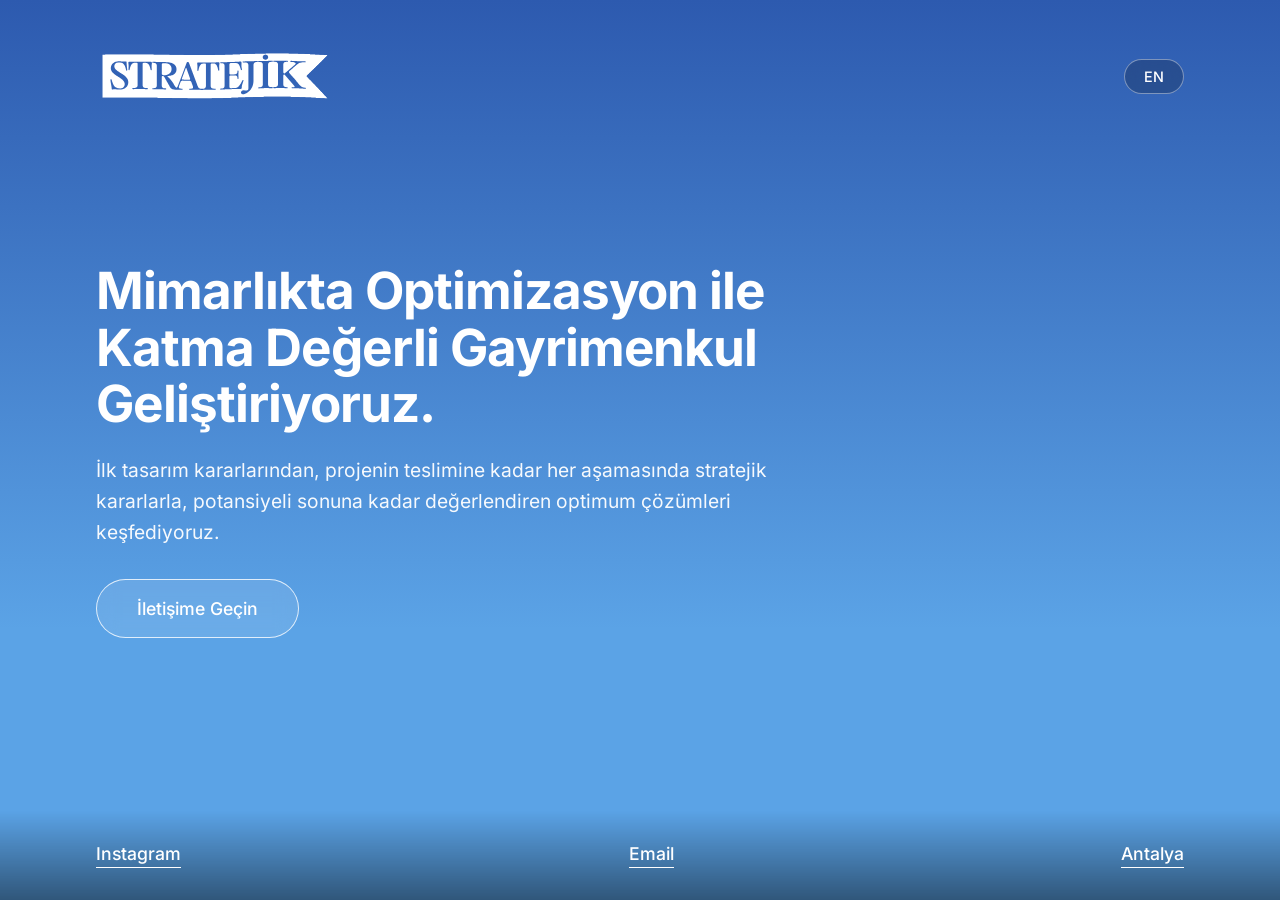
==== commit 04e56665: "Make mobile page background black so Safari's bottom toolbar is dark iOS 26 Safari tints its bottom " ====
--- a/index.html
+++ b/index.html
@@ -46,7 +46,7 @@
     <link rel="preload" href="/website-background-p1.jpg" as="image" media="(max-width: 768px)">
 
     <!-- CSS Dosyası -->
-    <link rel="stylesheet" href="/style.css?v=4">
+    <link rel="stylesheet" href="/style.css?v=5">
 
     <!-- Google için firma bilgileri (yapısal veri) -->
     <script type="application/ld+json">
@@ -74,6 +74,7 @@
     <script src="/app.js?v=2" defer></script>
 </head>
 <body>
+    <div class="safari-top-tint" aria-hidden="true"></div>
 
     <!-- Header: Logo ve Dil Seçeneği -->
     <header class="header">
--- a/style.css
+++ b/style.css
@@ -78,6 +78,9 @@
     -webkit-font-smoothing: antialiased;
     -moz-osx-font-smoothing: grayscale;
 }
+
+/* Sadece mobilde kullanılır (bkz. mobil bölüm) */
+.safari-top-tint { display: none; }
 
 /* =========================================
    2. HEADER & LOGO
@@ -250,7 +253,28 @@
 
     body {
         background-image: none;
+        /* iOS 26 Safari alttaki araç çubuğunu body'nin arka plan rengine boyar;
+           siyah = koyu araç çubuğu.
+           ESKİ RENK: rgba(45, 90, 175, 1) - sayfa kaydırılabilirken yenileme /
+           esneme sırasında fotoğrafın üstünde açılan boşluğun mavi görünmesini
+           sağlıyordu. Sayfa artık kaydırılmadığı için siyaha çevrildi. Kaydırma
+           geri gelirse bu rengi geri koyun. */
+        background-color: #000000;
+    }
+
+    /* Üst çubuk mavi kalsın: Safari üst çubuğu, ekranın en üstündeki sabit
+       öğenin arka plan rengine boyar (yoksa body'nin siyahına). Bu şerit,
+       arka plan gradyanının başlangıç rengiyle aynı olduğu için görünmez. */
+    .safari-top-tint {
+        display: block;
+        position: fixed;
+        top: 0;
+        left: 0;
+        width: 100%;
+        height: 12px;
         background-color: rgba(45, 90, 175, 1);
+        z-index: 99;
+        pointer-events: none;
     }
 
     /* Arka plan: ekranın tabanına dayalı, oranı bozulmadan (cover) */
@@ -335,6 +359,9 @@
     /* Yatay ekranda ölçek referansı 844x390 px */
     :root { --u: min(calc(100vw / 844), calc(var(--vh) * 100 / 390)); }
 
+    /* Yatayda resim farklı kırpıldığı için şerit seçilebiliyor; kapalı */
+    .safari-top-tint { display: none; }
+
     .header { padding: max(1rem, env(safe-area-inset-top)) 2rem 1rem 2rem; }
     .logo { width: 150px; }
     .lang-toggle { right: 2rem; top: 50%; }
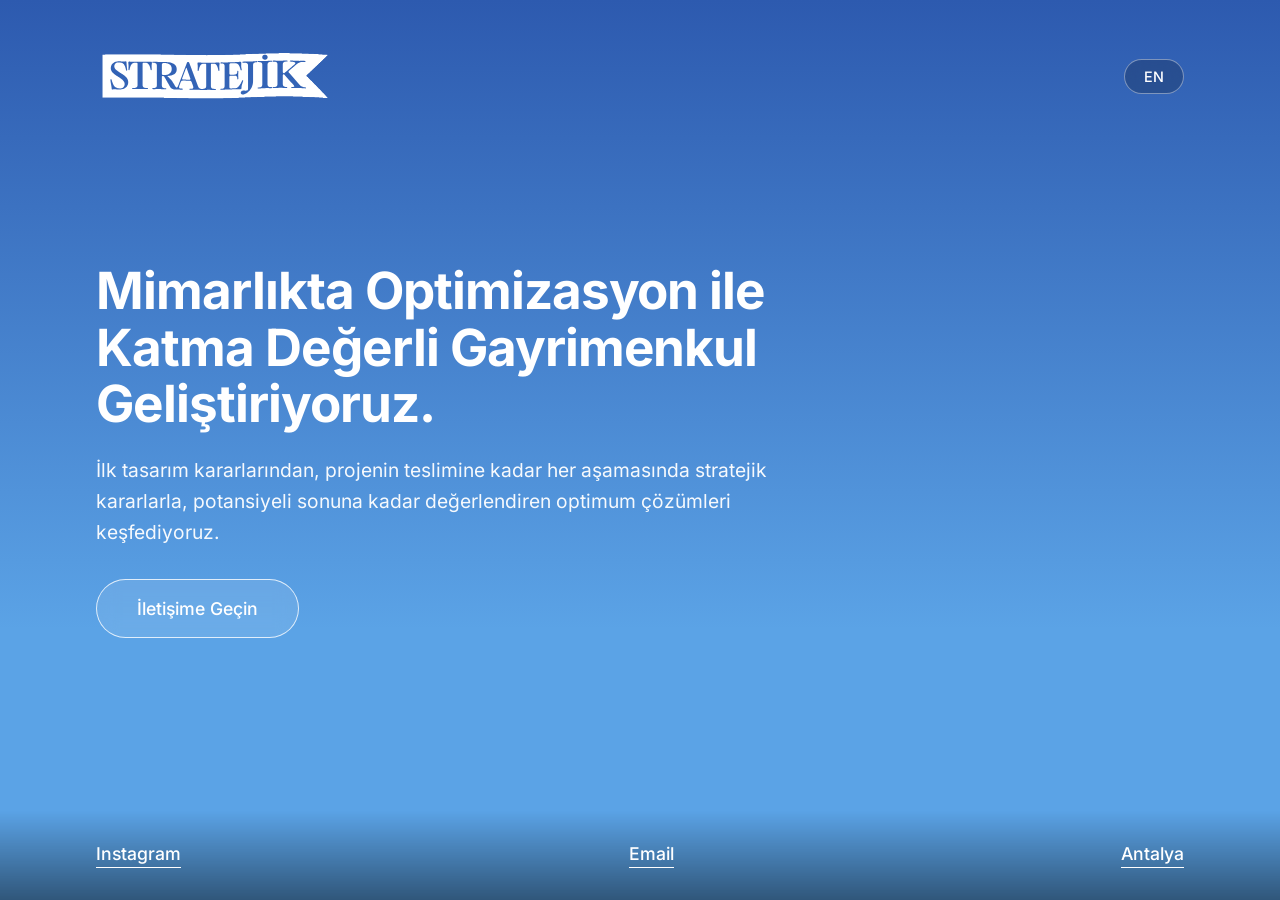
==== commit a0c62cc3: "iOS: extend background photo under Safari's bottom toolbar iOS 26 Safari clips position: fixed layer" ====
--- a/index.html
+++ b/index.html
@@ -46,7 +46,7 @@
     <link rel="preload" href="/website-background-p1.jpg" as="image" media="(max-width: 768px)">
 
     <!-- CSS Dosyası -->
-    <link rel="stylesheet" href="/style.css?v=5">
+    <link rel="stylesheet" href="/style.css?v=6">
 
     <!-- Google için firma bilgileri (yapısal veri) -->
     <script type="application/ld+json">
--- a/style.css
+++ b/style.css
@@ -352,6 +352,33 @@
     }
 
     .footer a { font-size: calc(16 * var(--u)); }
+
+    /* Sadece iOS (Safari ve iOS'taki diğer tarayıcılar): resim alttaki araç
+       çubuğunun ALTINA uzansın. iOS 26 Safari sabit (position: fixed) öğeleri
+       araç çubuğunun üst kenarında keser, ama sayfanın normal katmanını çubuğun
+       altına çizer. Bu yüzden arka plan burada position: absolute ve ekranın en
+       altına kadar (100lvh) uzanıyor. Footer'ın karartması da (fixed olduğu için
+       kesilirdi) aynı katmana taşındı ki çubuğun hizasında çizgi oluşmasın.
+       Android ve diğerleri yukarıdaki fixed düzeni kullanmaya devam eder. */
+    @supports (-webkit-touch-callout: none) {
+        body::before {
+            position: absolute;
+            bottom: auto;
+            height: 100vh;
+            height: 100lvh;
+            background-image:
+                linear-gradient(to bottom, rgba(45, 90, 175, 1) 0%, transparent 70%),
+                linear-gradient(to top, rgba(0, 0, 0, 0.85) 0, rgba(0, 0, 0, 0.7) calc(100lvh - 100svh), transparent 100%),
+                url('website-background-p1.jpg');
+            /* Üst gradyan görünür ekran boyunda kalır; alt karartma = araç çubuğu
+               bölgesi + footer yüksekliği; resim tüm ekranı kaplar */
+            background-size: 100% calc(var(--vh) * 100), 100% calc(100lvh - 100svh + 100 * var(--u)), cover;
+            background-position: center top, center bottom, center bottom;
+            background-repeat: no-repeat, no-repeat, no-repeat;
+        }
+
+        .footer { background: none; }
+    }
 }
 
 /* Mobil Görünüm (Yatay - Landscape Ekran Döndürme Durumu) */
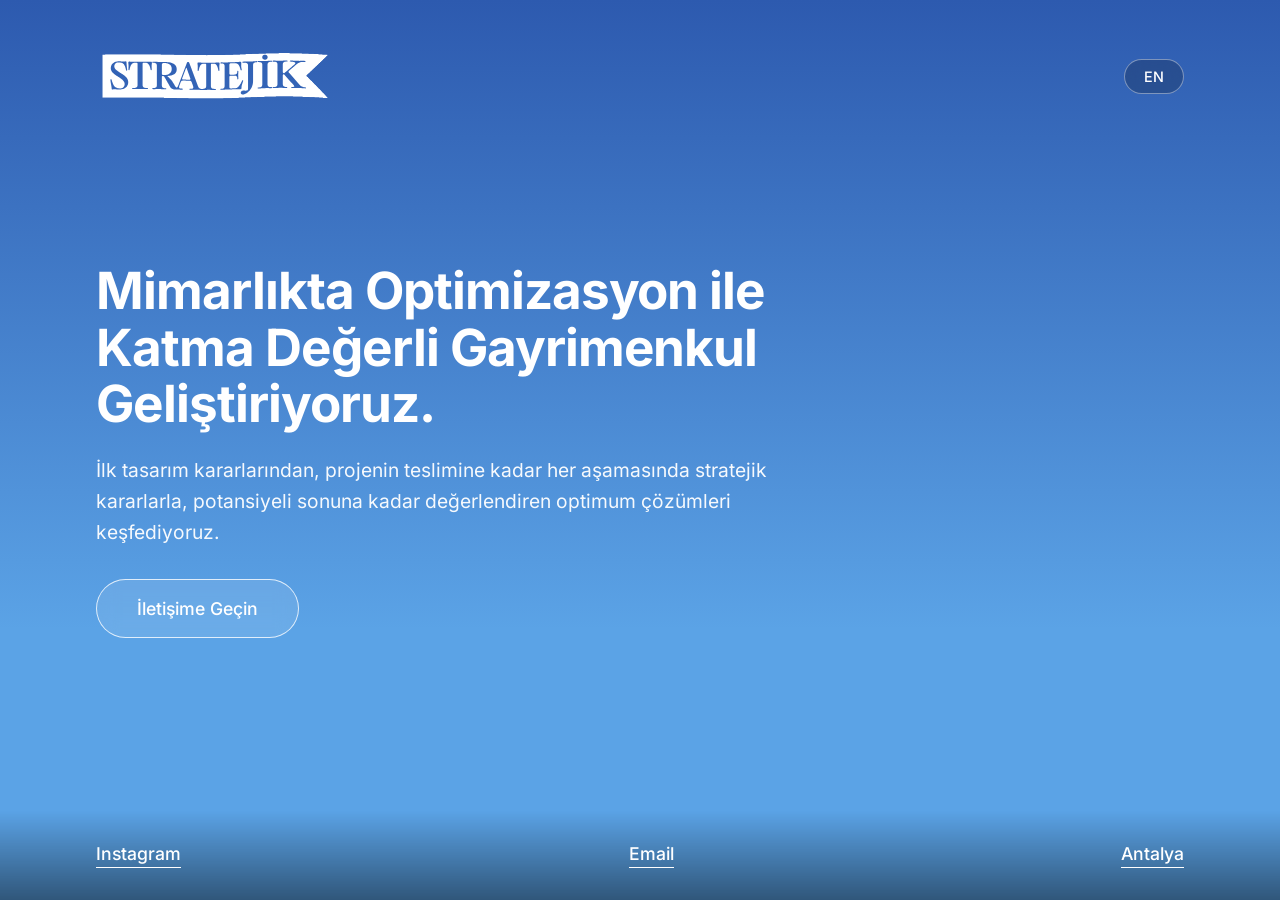
==== commit 1fa1d78a: "Revert "iOS: extend background photo under Safari's bottom toolbar" This reverts commit a0c62cc3e7eb" ====
--- a/index.html
+++ b/index.html
@@ -46,7 +46,7 @@
     <link rel="preload" href="/website-background-p1.jpg" as="image" media="(max-width: 768px)">
 
     <!-- CSS Dosyası -->
-    <link rel="stylesheet" href="/style.css?v=6">
+    <link rel="stylesheet" href="/style.css?v=5">
 
     <!-- Google için firma bilgileri (yapısal veri) -->
     <script type="application/ld+json">
--- a/style.css
+++ b/style.css
@@ -352,33 +352,6 @@
     }
 
     .footer a { font-size: calc(16 * var(--u)); }
-
-    /* Sadece iOS (Safari ve iOS'taki diğer tarayıcılar): resim alttaki araç
-       çubuğunun ALTINA uzansın. iOS 26 Safari sabit (position: fixed) öğeleri
-       araç çubuğunun üst kenarında keser, ama sayfanın normal katmanını çubuğun
-       altına çizer. Bu yüzden arka plan burada position: absolute ve ekranın en
-       altına kadar (100lvh) uzanıyor. Footer'ın karartması da (fixed olduğu için
-       kesilirdi) aynı katmana taşındı ki çubuğun hizasında çizgi oluşmasın.
-       Android ve diğerleri yukarıdaki fixed düzeni kullanmaya devam eder. */
-    @supports (-webkit-touch-callout: none) {
-        body::before {
-            position: absolute;
-            bottom: auto;
-            height: 100vh;
-            height: 100lvh;
-            background-image:
-                linear-gradient(to bottom, rgba(45, 90, 175, 1) 0%, transparent 70%),
-                linear-gradient(to top, rgba(0, 0, 0, 0.85) 0, rgba(0, 0, 0, 0.7) calc(100lvh - 100svh), transparent 100%),
-                url('website-background-p1.jpg');
-            /* Üst gradyan görünür ekran boyunda kalır; alt karartma = araç çubuğu
-               bölgesi + footer yüksekliği; resim tüm ekranı kaplar */
-            background-size: 100% calc(var(--vh) * 100), 100% calc(100lvh - 100svh + 100 * var(--u)), cover;
-            background-position: center top, center bottom, center bottom;
-            background-repeat: no-repeat, no-repeat, no-repeat;
-        }
-
-        .footer { background: none; }
-    }
 }
 
 /* Mobil Görünüm (Yatay - Landscape Ekran Döndürme Durumu) */
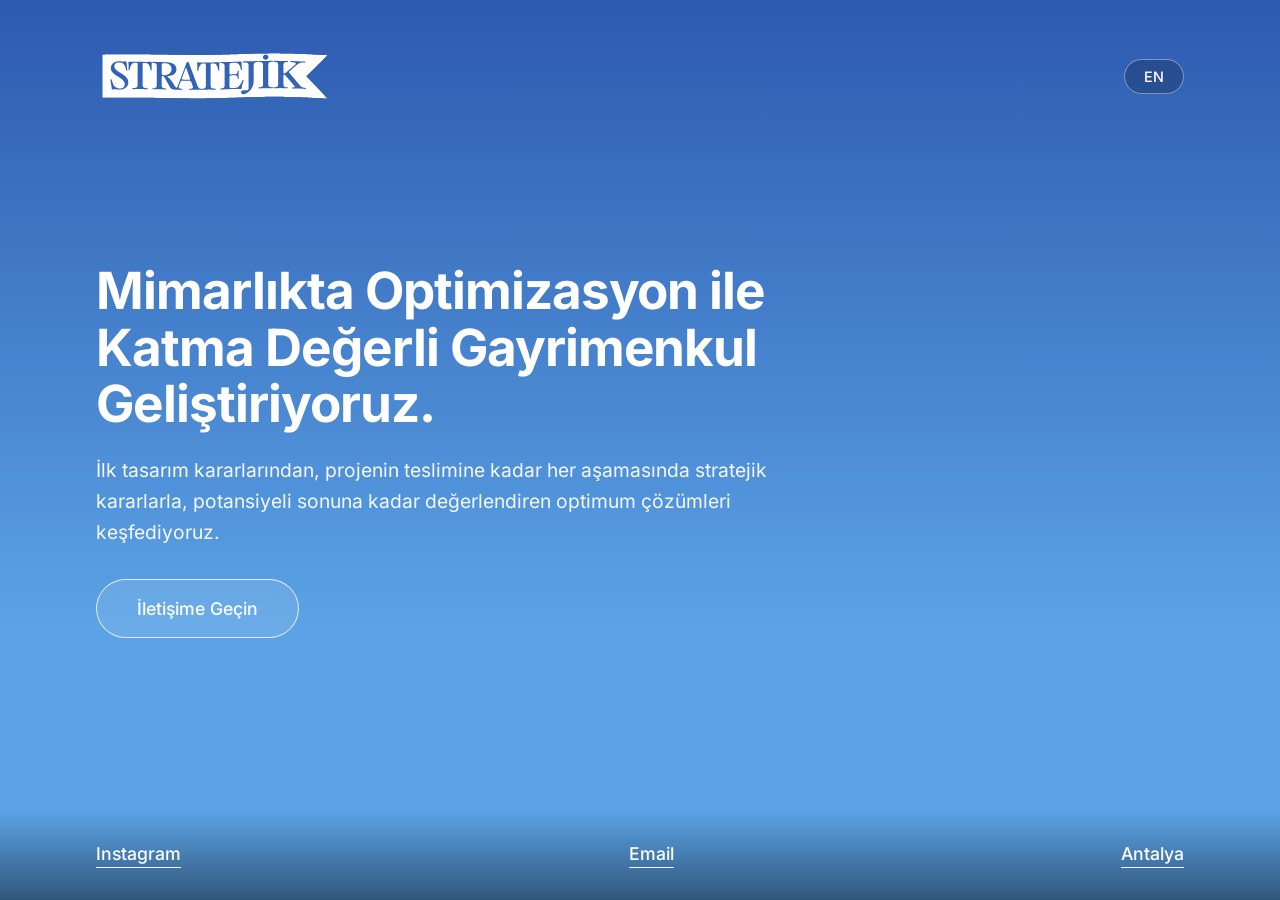
==== commit 1389aab5: "Point the Antalya link to the city instead of a shared map pin Use https://www.google.com/maps/place" ====
--- a/index.html
+++ b/index.html
@@ -66,7 +66,7 @@
             "addressCountry": "TR"
         },
         "areaServed": "Antalya",
-        "hasMap": "https://maps.app.goo.gl/JWoJA8xjEqFPjVyT9",
+        "hasMap": "https://www.google.com/maps/place/Antalya",
         "sameAs": ["https://instagram.com/stratejik.co"]
     }
     </script>
@@ -102,7 +102,7 @@
     <footer class="footer">
         <a href="https://instagram.com/stratejik.co" target="_blank" rel="noopener noreferrer">Instagram</a>
         <a href="mailto:info@stratejik.co">Email</a>
-        <a href="https://maps.app.goo.gl/JWoJA8xjEqFPjVyT9" target="_blank" rel="noopener noreferrer">Antalya</a>
+        <a href="https://www.google.com/maps/place/Antalya" target="_blank" rel="noopener noreferrer">Antalya</a>
     </footer>
 
 </body>
